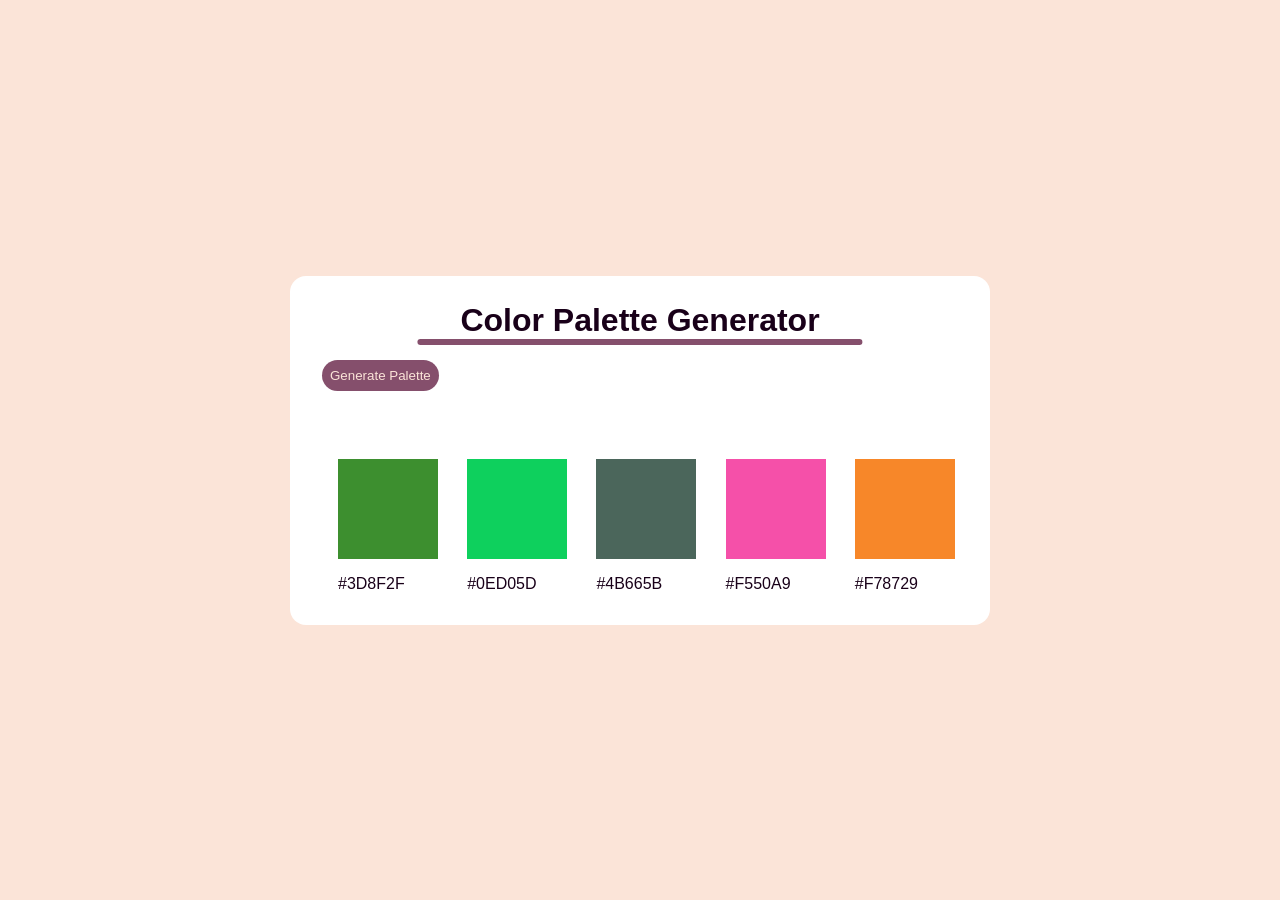
==== Colour_palette_generator/index.html @ 4cd2122e "Added color palette generator project" ====
<!DOCTYPE html>
<html lang="en">
<head>
    <meta charset="UTF-8">
    <meta name="viewport" content="width=device-width, initial-scale=1.0">
    <title>Document</title>
    <link rel='stylesheet' href='https://cdn-uicons.flaticon.com/4.0.0/uicons-regular-rounded/css/uicons-regular-rounded.css'>
    <link rel="stylesheet" href="style.css">
</head>
<body>
    <div class="container">
        <div class="container-header">
            <h1>Color Palette Generator</h1>
        
        </div>
        <button class="random" id="random"><i class="fi fi-rr-refresh"></i> Generate Palette</button>
        <div id="copy-msg"></div>
        <div class="palette-box">
            
            
            
        </div>
    </div>
    <script src="script.js"></script>
</body>
</html>
---- Colour_palette_generator/style.css ----
*{
    margin: 0;
    padding: 0;
    box-sizing: border-box;
}
:root{
    --primary-color:#fbe4d8;
    --secondary-color:#854f6c;
    --third-color:#190019;
    --fourth-color:white;
}
body{
    background-color: var(--primary-color);
    display: flex;
    justify-content: center;
    height: 100vh;
    align-items: center;
    font-family: sans-serif;
}

.container{
    background-color: var(--fourth-color);
    padding: 2rem;
    border-radius: 1rem;
    color: var(--third-color);
    width: 700px;
    /* overflow-x: scroll; */
}
.container-header h1{
    margin-bottom: 20px;
    text-align: center;
    line-height: 1.5rem;
    padding-bottom: 0.5rem;
    position: relative;
}
.container-header h1::after{
    content:"";
    position: absolute;
    left:50%;
    transform: translateX(-50%);
    bottom: -5px;
    height: 6px;
    width: 70%;
    background-color: var(--secondary-color);
    border-radius: 3rem;
}
.random{
    background-color: var(--secondary-color);
    margin-bottom: 2rem;
    padding: 0.5rem;
    text-align: center;
    border: none;
    border-radius: 1rem;
    color: var(--primary-color);
}

.palette-box{
display:grid;
grid-template-columns: repeat(5, 1fr);
gap:10px;
margin-top:20px;
}
.card{
    cursor: pointer;
    height: 150px;
    width: 100px;
    /* margin: 1rem; */
    padding: 1rem;
}
.color{
    background-color: black;
    width: 100px;
    height: 100px;
}
.color-info{
    margin-top: 1rem;
}

#copy-msg{
position:fixed;
top:20px;
right:20px;
background:#333;
color:white;
padding:10px 15px;
border-radius:5px;
opacity:0;
transition:0.3s;
}

@media (max-width:900px){

.palette-box{
grid-template-columns: repeat(3, 1fr);
}

}
@media (max-width:600px){

.palette-box{
grid-template-columns: repeat(2, 1fr);
}
.random{
width:100%;
padding:12px;
font-size:16px;
}
}
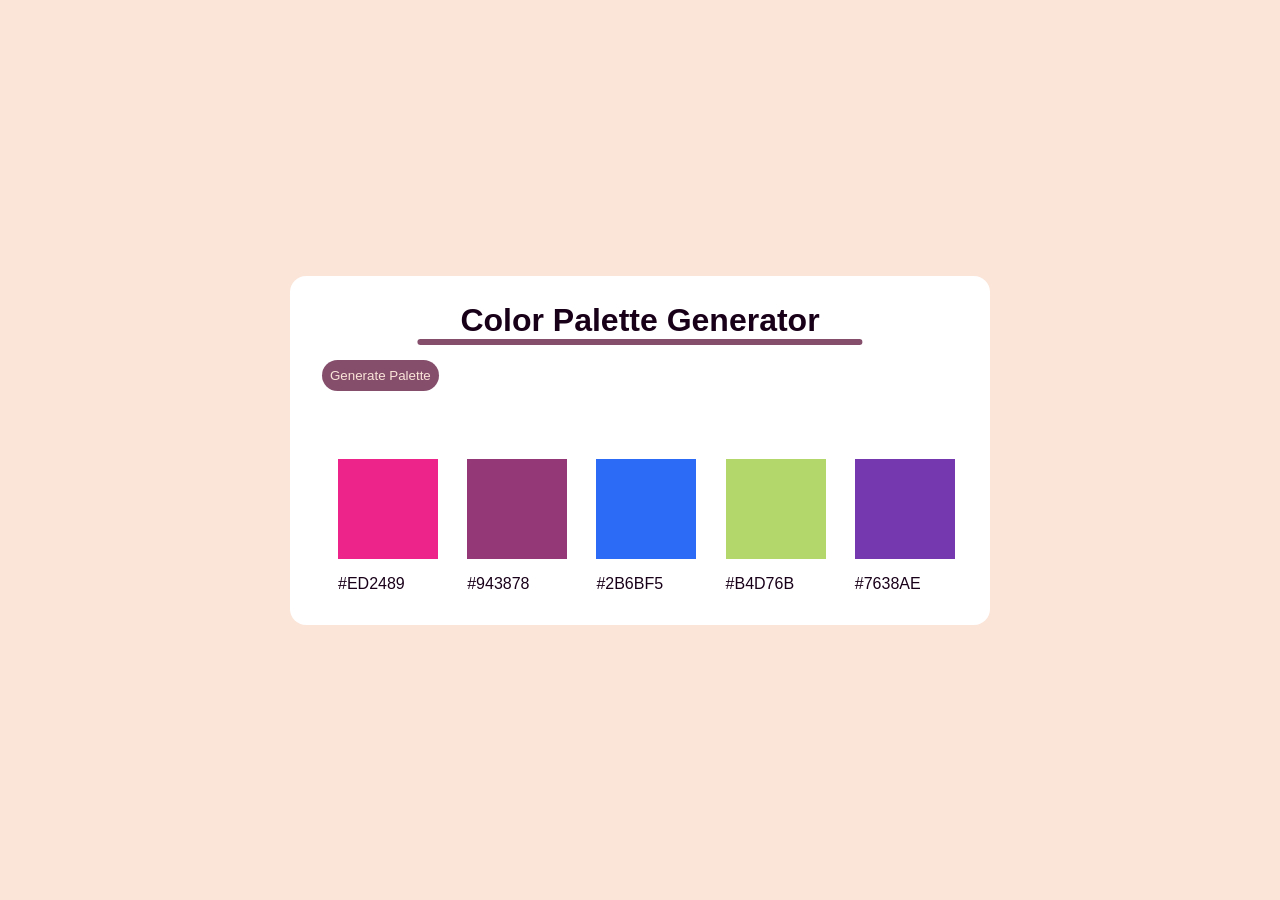
==== commit b2f411fa: "Update index.html" ====
--- a/Colour_palette_generator/index.html
+++ b/Colour_palette_generator/index.html
@@ -3,7 +3,7 @@
 <head>
     <meta charset="UTF-8">
     <meta name="viewport" content="width=device-width, initial-scale=1.0">
-    <title>Document</title>
+    <title>Color_palette_generator</title>
     <link rel='stylesheet' href='https://cdn-uicons.flaticon.com/4.0.0/uicons-regular-rounded/css/uicons-regular-rounded.css'>
     <link rel="stylesheet" href="style.css">
 </head>
